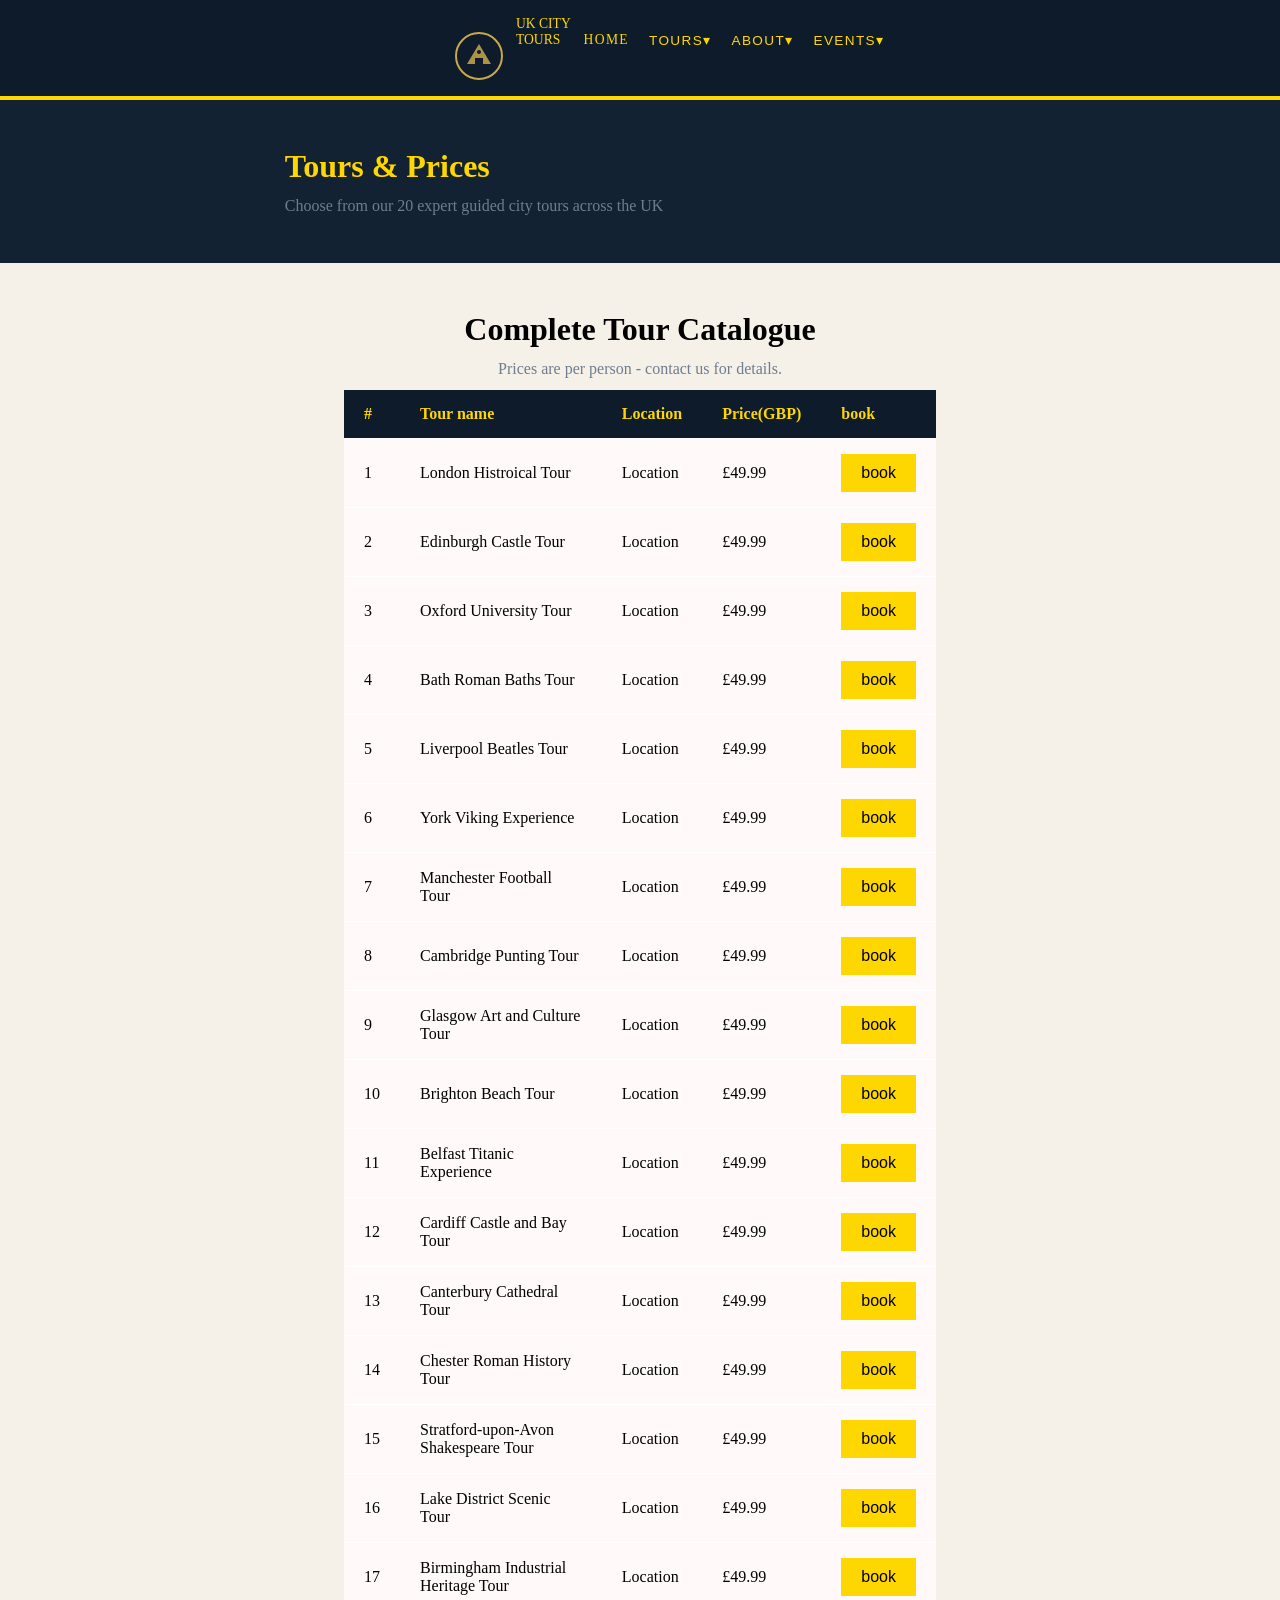
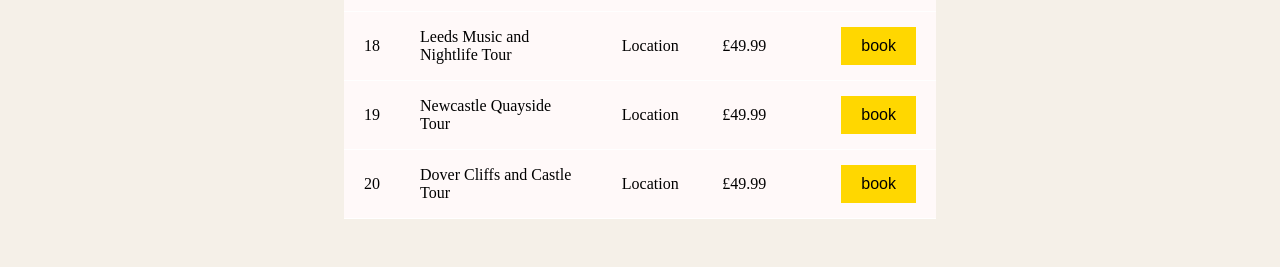
==== index.html @ 29ee0b94 "inital commit" ====
<!doctype html>
<html lang="en">
  <head>
    <meta charset="UTF-8" />
    <meta name="viewport" content="width=device-width, initial-scale=1.0" />
    <link rel="stylesheet" href="/css/main.css" />
  </head>
  <body>
    <header>
      <nav class="navbar">
        <ul class="navbar-content">
          <div class="nav-links">
            <li class="logo">
              <a href="index.html"><img src="images/logo3.png" alt="LOGO" /></a>
            </li>
            <p>UK CITY TOURS</p>
            <li><a href="index.html">Home</a></li>

            <div class="dropdown">
              <button>Tours▾</button>
              <div class="dropdown1-content">
                <li><a href="alltours.html">All tours</a></li>
                <li><a href="london.html">London</a></li>
                <li><a href="scotland.html">Scotland</a></li>
              </div>
            </div>

            <div class="dropdown">
              <button>About▾</button>
              <div class="dropdown1-content">
                <li><a href="outstory.html">Our story</a></li>
                <li><a href="ourteam.html">Our team</a></li>
              </div>
            </div>

            <div class="dropdown">
              <button>Events▾</button>
              <div class="dropdown1-content">
                <li><a href="allevents.html">All events</a></li>
                <li><a href="deals.html">Deals & Discounts</a></li>
              </div>
            </div>
          </div>
        </ul>
      </nav>

      <div class="banner">
        <h1>Tours & Prices</h1>
        <p>Choose from our 20 expert guided city tours across the UK</p>
      </div>
    </header>
    <main>
      <div class="main-text">
        <h1>Complete Tour Catalogue</h1>
        <p>Prices are per person - contact us for details.</p>
        <table>
          <thead>
            <tr>
              <th>#</th>
              <th>Tour name</th>
              <th>Location</th>
              <th>Price(GBP)</th>
              <th>book</th>
            </tr>
          </thead>
          <tbody>
            <tr>
              <td>1</td>
              <td>London Histroical Tour</td>
              <td>Location</td>
              <td>£49.99</td>
              <td><button>book</button></td>
            </tr>
            <tr>
              <td>2</td>
              <td>Edinburgh Castle Tour</td>
              <td>Location</td>
              <td>£49.99</td>
              <td><button>book</button></td>
            </tr>
            <tr>
              <td>3</td>
              <td>Oxford University Tour</td>
              <td>Location</td>
              <td>£49.99</td>
              <td><button>book</button></td>
            </tr>
            <tr>
              <td>4</td>
              <td>Bath Roman Baths Tour</td>
              <td>Location</td>
              <td>£49.99</td>
              <td><button>book</button></td>
            </tr>
            <tr>
              <td>5</td>
              <td>Liverpool Beatles Tour</td>
              <td>Location</td>
              <td>£49.99</td>
              <td><button>book</button></td>
            </tr>
            <tr>
              <td>6</td>
              <td>York Viking Experience</td>
              <td>Location</td>
              <td>£49.99</td>
              <td><button>book</button></td>
            </tr>
            <tr>
              <td>7</td>
              <td>Manchester Football Tour</td>
              <td>Location</td>
              <td>£49.99</td>
              <td><button>book</button></td>
            </tr>
            <tr>
              <td>8</td>
              <td>Cambridge Punting Tour</td>
              <td>Location</td>
              <td>£49.99</td>
              <td><button>book</button></td>
            </tr>
            <tr>
              <td>9</td>
              <td>Glasgow Art and Culture Tour</td>
              <td>Location</td>
              <td>£49.99</td>
              <td><button>book</button></td>
            </tr>
            <tr>
              <td>10</td>
              <td>Brighton Beach Tour</td>
              <td>Location</td>
              <td>£49.99</td>
              <td><button>book</button></td>
            </tr>
            <tr>
              <td>11</td>
              <td>Belfast Titanic Experience</td>
              <td>Location</td>
              <td>£49.99</td>
              <td><button>book</button></td>
            </tr>
            <tr>
              <td>12</td>
              <td>Cardiff Castle and Bay Tour</td>
              <td>Location</td>
              <td>£49.99</td>
              <td><button>book</button></td>
            </tr>
            <tr>
              <td>13</td>
              <td>Canterbury Cathedral Tour</td>
              <td>Location</td>
              <td>£49.99</td>
              <td><button>book</button></td>
            </tr>
            <tr>
              <td>14</td>
              <td>Chester Roman History Tour</td>
              <td>Location</td>
              <td>£49.99</td>
              <td><button>book</button></td>
            </tr>
            <tr>
              <td>15</td>
              <td>Stratford-upon-Avon Shakespeare Tour</td>
              <td>Location</td>
              <td>£49.99</td>
              <td><button>book</button></td>
            </tr>
            <tr>
              <td>16</td>
              <td>Lake District Scenic Tour</td>
              <td>Location</td>
              <td>£49.99</td>
              <td><button>book</button></td>
            </tr>
            <tr>
              <td>17</td>
              <td>Birmingham Industrial Heritage Tour</td>
              <td>Location</td>
              <td>£49.99</td>
              <td><button>book</button></td>
            </tr>
            <tr>
              <td>18</td>
              <td>Leeds Music and Nightlife Tour</td>
              <td>Location</td>
              <td>£49.99</td>
              <td><button>book</button></td>
            </tr>
            <tr>
              <td>19</td>
              <td>Newcastle Quayside Tour</td>
              <td>Location</td>
              <td>£49.99</td>
              <td><button>book</button></td>
            </tr>
            <tr>
              <td>20</td>
              <td>Dover Cliffs and Castle Tour</td>
              <td>Location</td>
              <td>£49.99</td>
              <td><button>book</button></td>
            </tr>
          </tbody>
        </table>
      </div>
    </main>
  </body>
</html>
---- css/main.css ----
* {
  /* used to reset empty space around border set by browser */
  margin: 0;
  padding: 0;
  box-sizing: border-box;
}

.navbar-content {
    position: relative;
    top: 0;
    width: 100%;
    font-family:
    Serif Georgia,
    "Times New Roman",
    Times,
    serif;
  list-style-type: none;
  margin: 0;
  padding: 1em;
  background-color: #0d1b2a;
  display: flex;
  align-items: center;
  gap: 5em;
  padding-left: 35%;
  border-bottom: 4px solid gold;
}

.navbar-content li a {
  color: gold;
  text-decoration: none;
  text-transform: uppercase;
  letter-spacing: 0.1em;
  font-size: 0.85em;
  width: auto;
  height: auto;
  padding: 1.2em 0.5em;
  display: block;
}

.nav-links {
  display: flex;
  gap: 0.4em;
}

.nav-links p {
  color: gold;
  font-size: 0.85em;
  width: 4em;
}
.navbar-content li a:hover {
  background-color: rgba(255, 217, 0, 0.308);
  border-radius: 1em;
}

.navbar-content .logo a:hover {
  background-color: transparent;
}

.logo img {
  display: block;
  float: left;
}

.dropdown {
  display: inline-block;
}

.dropdown1-content {
  display: none;
  background-color: #101d2c;
  position: absolute;
  min-width: 100px;
  border-radius: 0.3em;
}

.dropdown button {
  background-color: #0d1b2a;
  color: gold;
  padding: 1.2em 0.5em;
  border: none;
  cursor: pointer;
  text-transform: uppercase;
  letter-spacing: 0.1em;
  font-size: 0.85em;
}

.dropdown a {
  text-transform: uppercase;
  display: block;
  color: gold;
  text-decoration: none;
  padding: 10px 15px;
}

.dropdown:hover .dropdown1-content {
  display: block;
}

.banner{
  background-color: #132233;
  padding: 3em 3em
}

.banner h1 {
  color: gold;
  font-size: 2em;
  padding-left: 20%
}

.banner p {
  color: #6e7d8f;
  font-size: 1em;
  padding-top: 1%;
  padding-left: 20%;
}

.main-text {
  display: flex;
  flex-direction: column;
  min-height: 100vh; /* full viewport height */
  background-color: #f5f0e8;
  padding: 3em 3em
}

.main-text h1 {
  margin: 0 auto;
  color: black;
  font-size: 2em;
}

.main-text p {
  margin: 0 auto;
  color: #6e7d8f;
  font-size:1em ;
  padding-top: 1%;
  padding-bottom: 1%;
}

table {
  margin: 0 auto;
  width:50%;
  border-radius: 1px;
  border-collapse: collapse;
}
th,td{
  border-collapse: collapse;
  padding: 15px 20px;
  text-align: left;
  border-bottom: 1px solid white
}

th{
  color: gold;
  background-color: #0d1b2a;
}
tr{
  background-color: rgb(255, 249, 249);
}

table button {
  background-color: gold;
  border: none;
  color: black;
  padding: 10px 20px;
  text-align: center;
  text-decoration: none;
  display: inline-block;
  font-size: 1em;
  cursor: pointer;
}
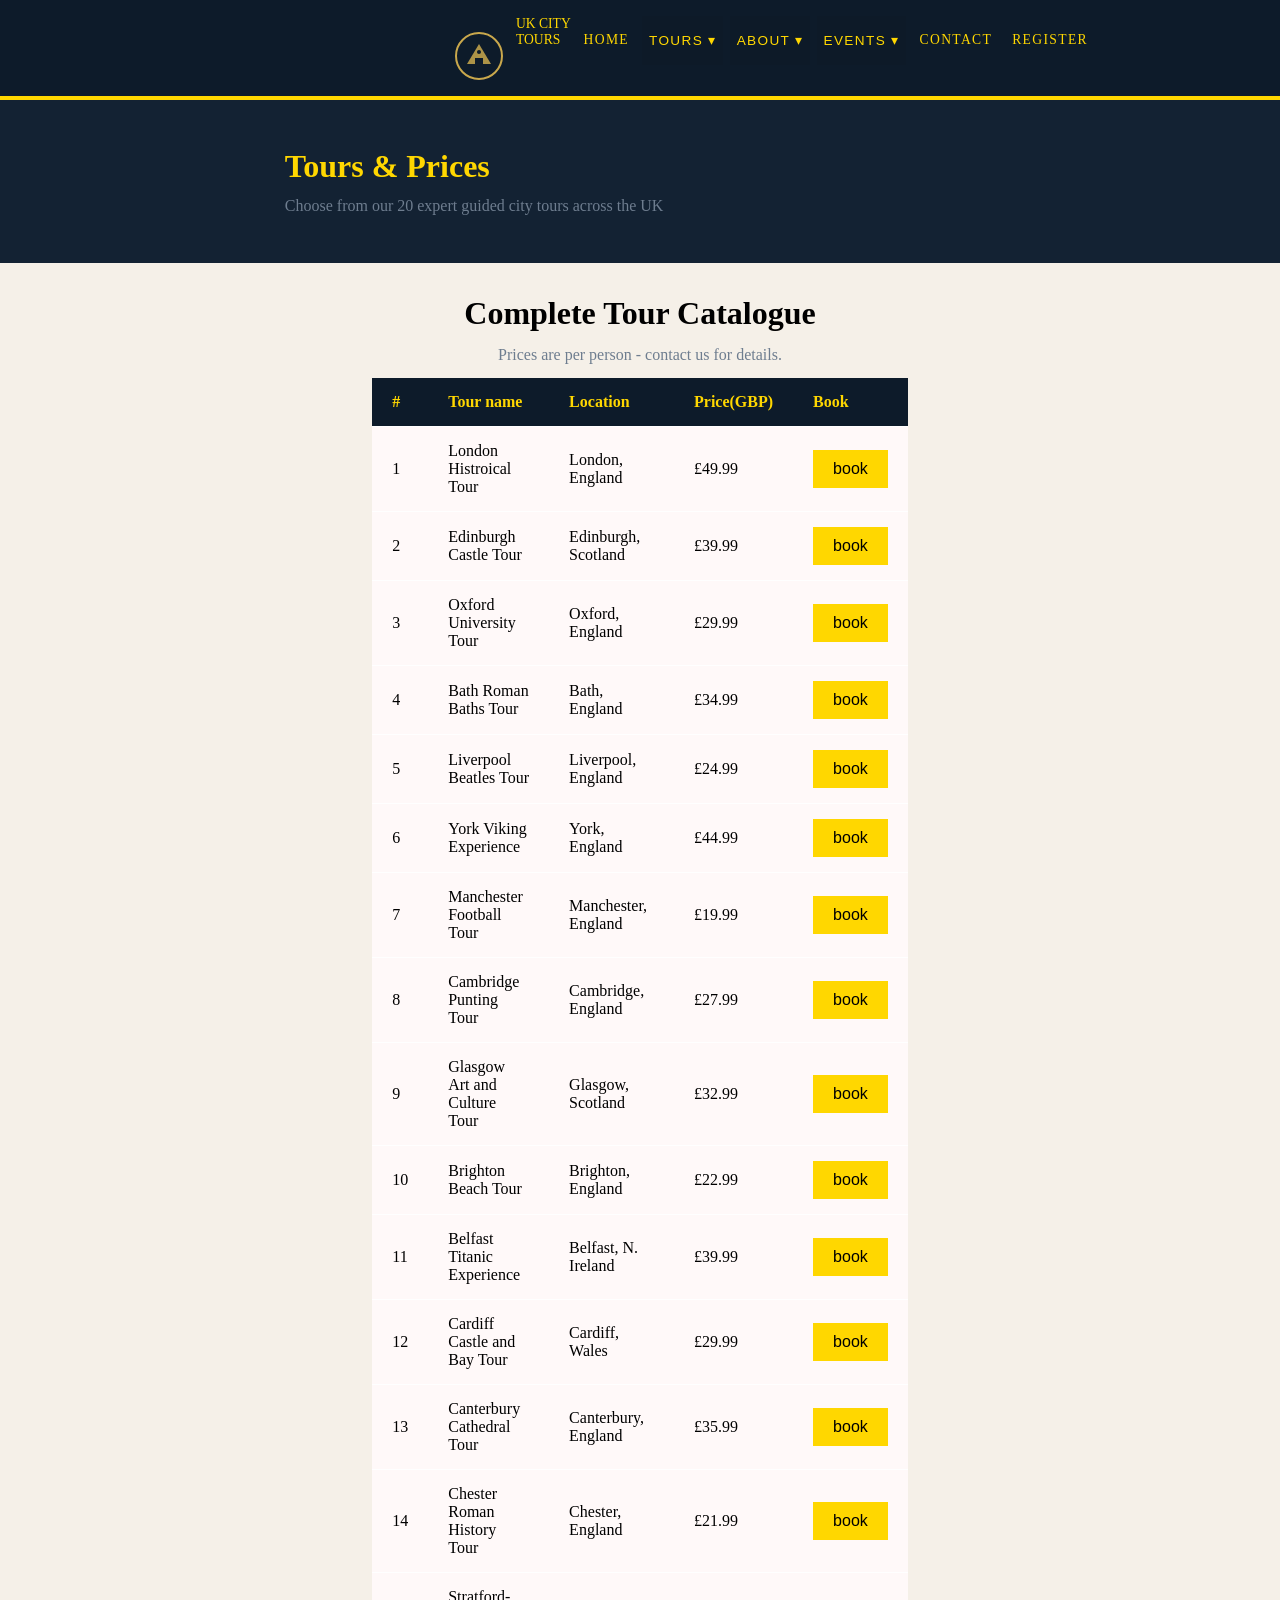
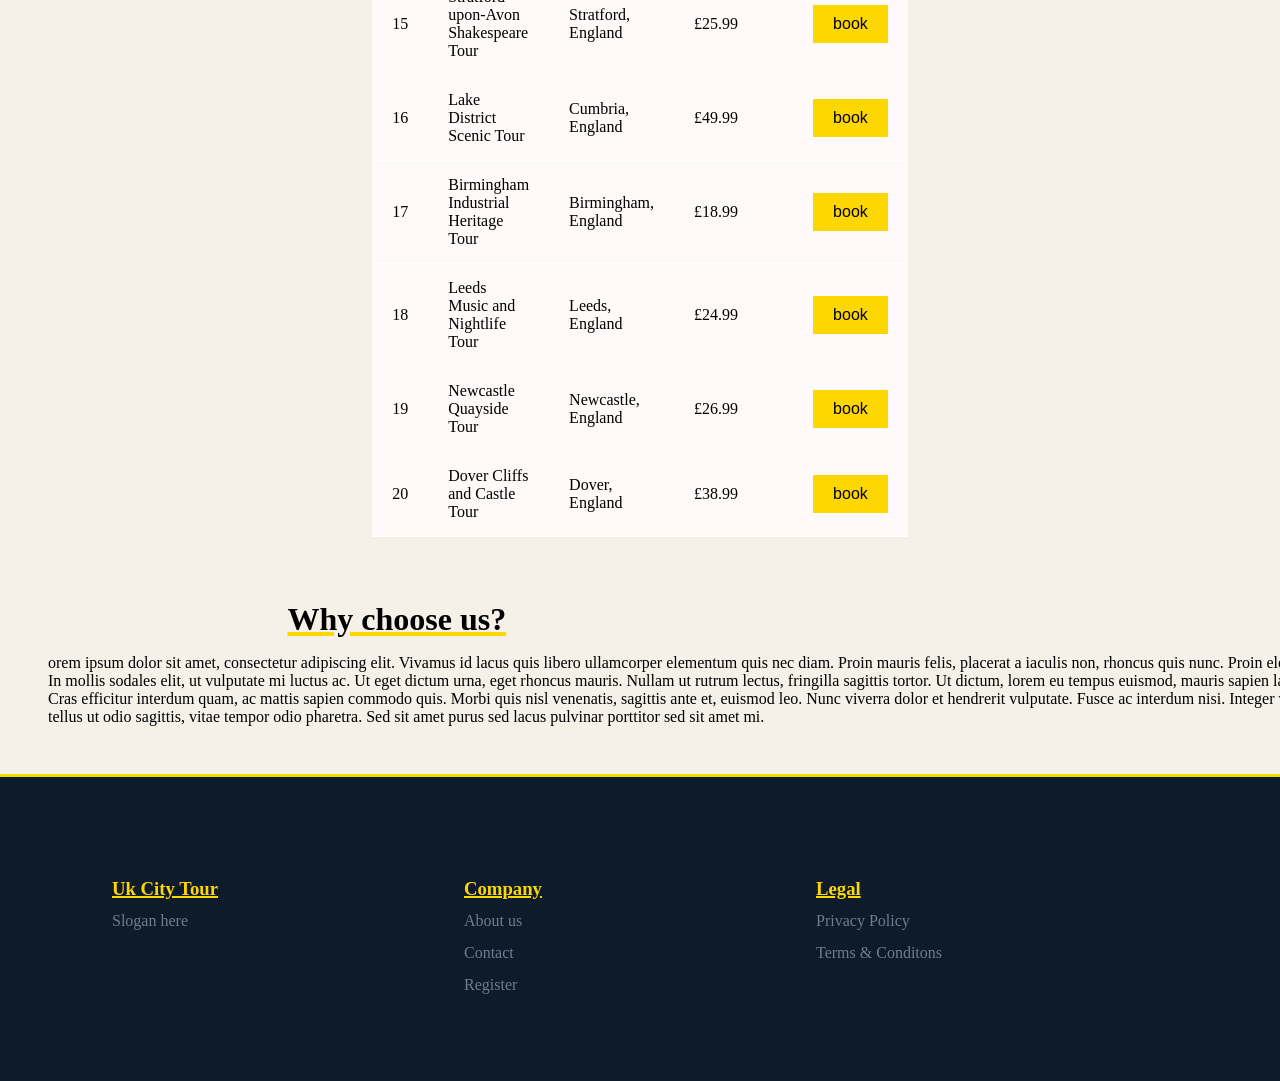
==== commit 0ab6c569: "blah blah blah" ====
--- a/index.html
+++ b/index.html
@@ -17,29 +17,31 @@
             <li><a href="index.html">Home</a></li>
 
             <div class="dropdown">
-              <button>Tours▾</button>
+              <button>Tours ▾</button>
               <div class="dropdown1-content">
-                <li><a href="alltours.html">All tours</a></li>
+                <li><a href="#prices"">All tours</a></li>
                 <li><a href="london.html">London</a></li>
                 <li><a href="scotland.html">Scotland</a></li>
               </div>
             </div>
 
             <div class="dropdown">
-              <button>About▾</button>
+              <button>About ▾</button>
               <div class="dropdown1-content">
                 <li><a href="outstory.html">Our story</a></li>
-                <li><a href="ourteam.html">Our team</a></li>
+                <li><a href="team.html">Our team</a></li>
               </div>
             </div>
 
             <div class="dropdown">
-              <button>Events▾</button>
+              <button>Events ▾</button>
               <div class="dropdown1-content">
                 <li><a href="allevents.html">All events</a></li>
                 <li><a href="deals.html">Deals & Discounts</a></li>
               </div>
             </div>
+            <li><a href="contact.html">Contact</a></li>
+            <li><a href="register.html">Register</a></li>
           </div>
         </ul>
       </nav>
@@ -54,159 +56,205 @@
         <h1>Complete Tour Catalogue</h1>
         <p>Prices are per person - contact us for details.</p>
         <table>
-          <thead>
+          <thead id="prices">
             <tr>
               <th>#</th>
               <th>Tour name</th>
               <th>Location</th>
               <th>Price(GBP)</th>
-              <th>book</th>
+              <th>Book</th>
             </tr>
           </thead>
           <tbody>
             <tr>
               <td>1</td>
               <td>London Histroical Tour</td>
-              <td>Location</td>
+              <td>London, England</td>
               <td>£49.99</td>
               <td><button>book</button></td>
             </tr>
             <tr>
               <td>2</td>
               <td>Edinburgh Castle Tour</td>
-              <td>Location</td>
-              <td>£49.99</td>
+              <td>Edinburgh, Scotland</td>
+              <td>£39.99</td>
               <td><button>book</button></td>
             </tr>
             <tr>
               <td>3</td>
               <td>Oxford University Tour</td>
-              <td>Location</td>
-              <td>£49.99</td>
+              <td>Oxford, England</td>
+              <td>£29.99</td>
               <td><button>book</button></td>
             </tr>
             <tr>
               <td>4</td>
               <td>Bath Roman Baths Tour</td>
-              <td>Location</td>
-              <td>£49.99</td>
+              <td>Bath, England</td>
+              <td>£34.99</td>
               <td><button>book</button></td>
             </tr>
             <tr>
               <td>5</td>
               <td>Liverpool Beatles Tour</td>
-              <td>Location</td>
-              <td>£49.99</td>
+              <td>Liverpool, England</td>
+              <td>£24.99</td>
               <td><button>book</button></td>
             </tr>
             <tr>
               <td>6</td>
               <td>York Viking Experience</td>
-              <td>Location</td>
-              <td>£49.99</td>
+              <td>York, England</td>
+              <td>£44.99</td>
               <td><button>book</button></td>
             </tr>
             <tr>
               <td>7</td>
               <td>Manchester Football Tour</td>
-              <td>Location</td>
-              <td>£49.99</td>
+              <td>Manchester, England</td>
+              <td>£19.99</td>
               <td><button>book</button></td>
             </tr>
             <tr>
               <td>8</td>
               <td>Cambridge Punting Tour</td>
-              <td>Location</td>
-              <td>£49.99</td>
+              <td>Cambridge, England</td>
+              <td>£27.99</td>
               <td><button>book</button></td>
             </tr>
             <tr>
               <td>9</td>
               <td>Glasgow Art and Culture Tour</td>
-              <td>Location</td>
-              <td>£49.99</td>
+              <td>Glasgow, Scotland</td>
+              <td>£32.99</td>
               <td><button>book</button></td>
             </tr>
             <tr>
               <td>10</td>
               <td>Brighton Beach Tour</td>
-              <td>Location</td>
-              <td>£49.99</td>
+              <td>Brighton, England</td>
+              <td>£22.99</td>
               <td><button>book</button></td>
             </tr>
             <tr>
               <td>11</td>
               <td>Belfast Titanic Experience</td>
-              <td>Location</td>
-              <td>£49.99</td>
+              <td>Belfast, N. Ireland</td>
+              <td>£39.99</td>
               <td><button>book</button></td>
             </tr>
             <tr>
               <td>12</td>
               <td>Cardiff Castle and Bay Tour</td>
-              <td>Location</td>
-              <td>£49.99</td>
+              <td>Cardiff, Wales</td>
+              <td>£29.99</td>
               <td><button>book</button></td>
             </tr>
             <tr>
               <td>13</td>
               <td>Canterbury Cathedral Tour</td>
-              <td>Location</td>
-              <td>£49.99</td>
+              <td>Canterbury, England</td>
+              <td>£35.99</td>
               <td><button>book</button></td>
             </tr>
             <tr>
               <td>14</td>
               <td>Chester Roman History Tour</td>
-              <td>Location</td>
-              <td>£49.99</td>
+              <td>Chester, England</td>
+              <td>£21.99</td>
               <td><button>book</button></td>
             </tr>
             <tr>
               <td>15</td>
               <td>Stratford-upon-Avon Shakespeare Tour</td>
-              <td>Location</td>
-              <td>£49.99</td>
+              <td>Stratford, England</td>
+              <td>£25.99</td>
               <td><button>book</button></td>
             </tr>
             <tr>
               <td>16</td>
               <td>Lake District Scenic Tour</td>
-              <td>Location</td>
+              <td>Cumbria, England</td>
               <td>£49.99</td>
               <td><button>book</button></td>
             </tr>
             <tr>
               <td>17</td>
               <td>Birmingham Industrial Heritage Tour</td>
-              <td>Location</td>
-              <td>£49.99</td>
+              <td>Birmingham, England</td>
+              <td>£18.99</td>
               <td><button>book</button></td>
             </tr>
             <tr>
               <td>18</td>
               <td>Leeds Music and Nightlife Tour</td>
-              <td>Location</td>
-              <td>£49.99</td>
+              <td>Leeds, England</td>
+              <td>£24.99</td>
               <td><button>book</button></td>
             </tr>
             <tr>
               <td>19</td>
               <td>Newcastle Quayside Tour</td>
-              <td>Location</td>
-              <td>£49.99</td>
+              <td>Newcastle, England</td>
+              <td>£26.99</td>
               <td><button>book</button></td>
             </tr>
             <tr>
               <td>20</td>
               <td>Dover Cliffs and Castle Tour</td>
-              <td>Location</td>
-              <td>£49.99</td>
+              <td>Dover, England</td>
+              <td>£38.99</td>
               <td><button>book</button></td>
             </tr>
           </tbody>
         </table>
       </div>
+      <div class="why-text">
+        <h2>Why choose us?</h2>
+        <p>
+          orem ipsum dolor sit amet, consectetur adipiscing elit. Vivamus id
+          lacus quis libero ullamcorper elementum quis nec diam. Proin mauris
+          felis, placerat a iaculis non, rhoncus quis nunc. Proin eleifend quam
+          nulla, nec pellentesque odio posuere et. In mollis sodales elit, ut
+          vulputate mi luctus ac. Ut eget dictum urna, eget rhoncus mauris.
+          Nullam ut rutrum lectus, fringilla sagittis tortor. Ut dictum, lorem
+          eu tempus euismod, mauris sapien laoreet turpis, ac rhoncus quam neque
+          eget mauris. Cras efficitur interdum quam, ac mattis sapien commodo
+          quis. Morbi quis nisl venenatis, sagittis ante et, euismod leo. Nunc
+          viverra dolor et hendrerit vulputate. Fusce ac interdum nisi. Integer
+          venenatis iaculis odio a elementum. Etiam tincidunt tellus ut odio
+          sagittis, vitae tempor odio pharetra. Sed sit amet purus sed lacus
+          pulvinar porttitor sed sit amet mi.
+        </p>
+      </div>
     </main>
+      <footer class="footer">
+    <div class="footer-container">
+      <div class="footer-row">
+        <div class="footer-item">
+          <h3>Uk City Tour</h3>
+          <p>Slogan here</p>
+        </div>
+
+        <div class="footer-item">
+          <h3>Company</h3>
+          <ul>
+            <li><a href="/">About us</a></li>
+            <li><a href="/">Contact</a></li>
+            <li><a href="/">Register</a></li>
+          </ul>
+        </div>
+
+        <div class="footer-item">
+          <h3>Legal</h3>
+          <ul>
+            <li><a href="/">Privacy Policy</a></li>
+            <li><a href="/">Terms & Conditons</a></li>
+          </ul>
+        </div>
+      </div>
+    </div>
+  </footer>
   </body>
+
 </html>
--- a/css/main.css
+++ b/css/main.css
@@ -6,10 +6,10 @@
 }
 
 .navbar-content {
-    position: relative;
-    top: 0;
-    width: 100%;
-    font-family:
+  position: relative;
+  top: 0;
+  width: 100%;
+  font-family:
     Serif Georgia,
     "Times New Roman",
     Times,
@@ -67,14 +67,14 @@
 
 .dropdown1-content {
   display: none;
-  background-color: #101d2c;
+  background-color: #15263a;
   position: absolute;
   min-width: 100px;
   border-radius: 0.3em;
 }
 
 .dropdown button {
-  background-color: #0d1b2a;
+  background-color: #0d1a279f;
   color: gold;
   padding: 1.2em 0.5em;
   border: none;
@@ -96,15 +96,15 @@
   display: block;
 }
 
-.banner{
+.banner {
   background-color: #132233;
-  padding: 3em 3em
+  padding: 3em 3em;
 }
 
 .banner h1 {
   color: gold;
   font-size: 2em;
-  padding-left: 20%
+  padding-left: 20%;
 }
 
 .banner p {
@@ -116,10 +116,12 @@
 
 .main-text {
   display: flex;
+  align-items: flex-start;
+  gap: 0.1em;
   flex-direction: column;
   min-height: 100vh; /* full viewport height */
   background-color: #f5f0e8;
-  padding: 3em 3em
+  padding: 2em;
 }
 
 .main-text h1 {
@@ -131,29 +133,30 @@
 .main-text p {
   margin: 0 auto;
   color: #6e7d8f;
-  font-size:1em ;
+  font-size: 1em;
   padding-top: 1%;
   padding-bottom: 1%;
 }
 
 table {
   margin: 0 auto;
-  width:50%;
+  width: 34%;
   border-radius: 1px;
   border-collapse: collapse;
 }
-th,td{
+th,
+td {
   border-collapse: collapse;
   padding: 15px 20px;
   text-align: left;
-  border-bottom: 1px solid white
-}
-
-th{
+  border-bottom: 1px solid white;
+}
+
+th {
   color: gold;
   background-color: #0d1b2a;
 }
-tr{
+tr {
   background-color: rgb(255, 249, 249);
 }
 
@@ -167,4 +170,103 @@
   display: inline-block;
   font-size: 1em;
   cursor: pointer;
+}
+
+.why-text {
+  display: flex;
+  align-items: flex-start;
+  flex-direction: column;
+  background-color: #f5f0e8;
+  padding: 2em;
+}
+
+.why-text h2 {
+  margin: 0 auto;
+  padding-right: 40%;
+  color: black;
+  font-size: 2em;
+  text-decoration: underline 4px gold;
+}
+.why-text p {
+  margin: 0 auto;
+  padding: 1em;
+  width: 100em;
+}
+
+.footer {
+  background-color: #0d1b2a;
+  padding: 5em;
+  color: #6e7d8f;
+  line-height: 2em;
+  border-top: 3px solid gold;
+}
+.footer-container {
+  padding-left: 2rem;
+  padding-right: 2rem;
+}
+
+.footer-row {
+  display: flex;
+}
+
+.footer-item {
+  width: 40%;
+  margin-top: 1em;
+}
+
+.footer-item ul li {
+  list-style: none;
+}
+.footer-item ul li a {
+  text-decoration: none;
+  color: #6e7d8f;
+  margin-left: 0;
+}
+.footer-item h3 {
+  color: gold;
+  text-decoration: underline 1.5px gold;
+}
+
+main {
+  min-height: 70vh;
+  background-color: #f5f0e8;
+}
+
+.team-grid {
+  display: flex;
+  gap: 2em;
+  flex-wrap: wrap;
+  align-items: center;
+  padding: 2em 10%;
+  justify-content: center;
+
+}
+
+.card {
+  box-shadow: 0 4px 8px 0 rgba(0, 0, 0, 0.2);
+  transition: 0.3s;
+  width: 20%
+}
+.card:hover {
+  box-shadow:0 8px 16px 0 rgba(0,0,0,0.2);
+}
+.container{
+  padding:2px 16px;
+}
+.card img{
+  width: 100%;
+}
+
+.story-text-wrapper{
+  background-color: #f5f0e8;
+  justify-content: center;
+  text-align: center;
+  width: 50rem;
+  padding: 2em 2em;
+  font-size: 1.5em;
+}
+.story-text-wrapper p{
+  background-color: #e7e2da;
+  color: black;
+  padding:2em
 }
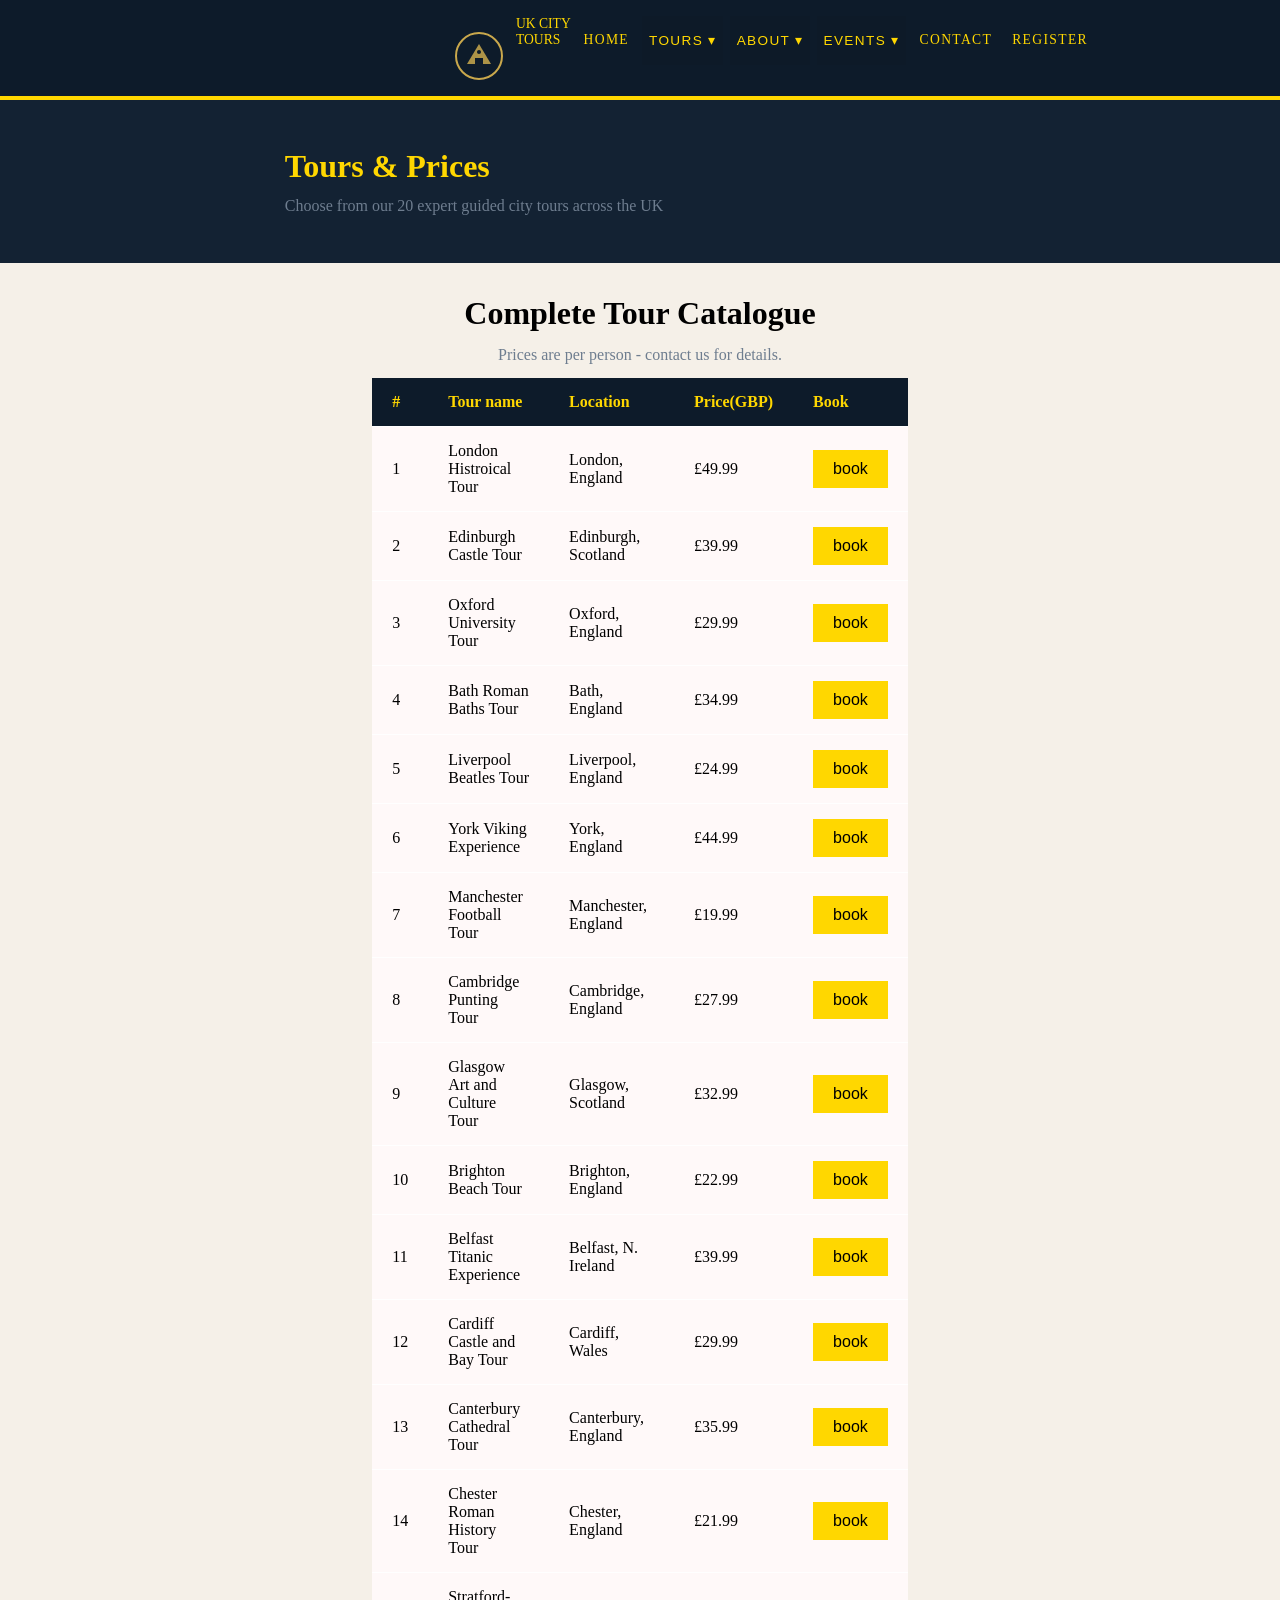
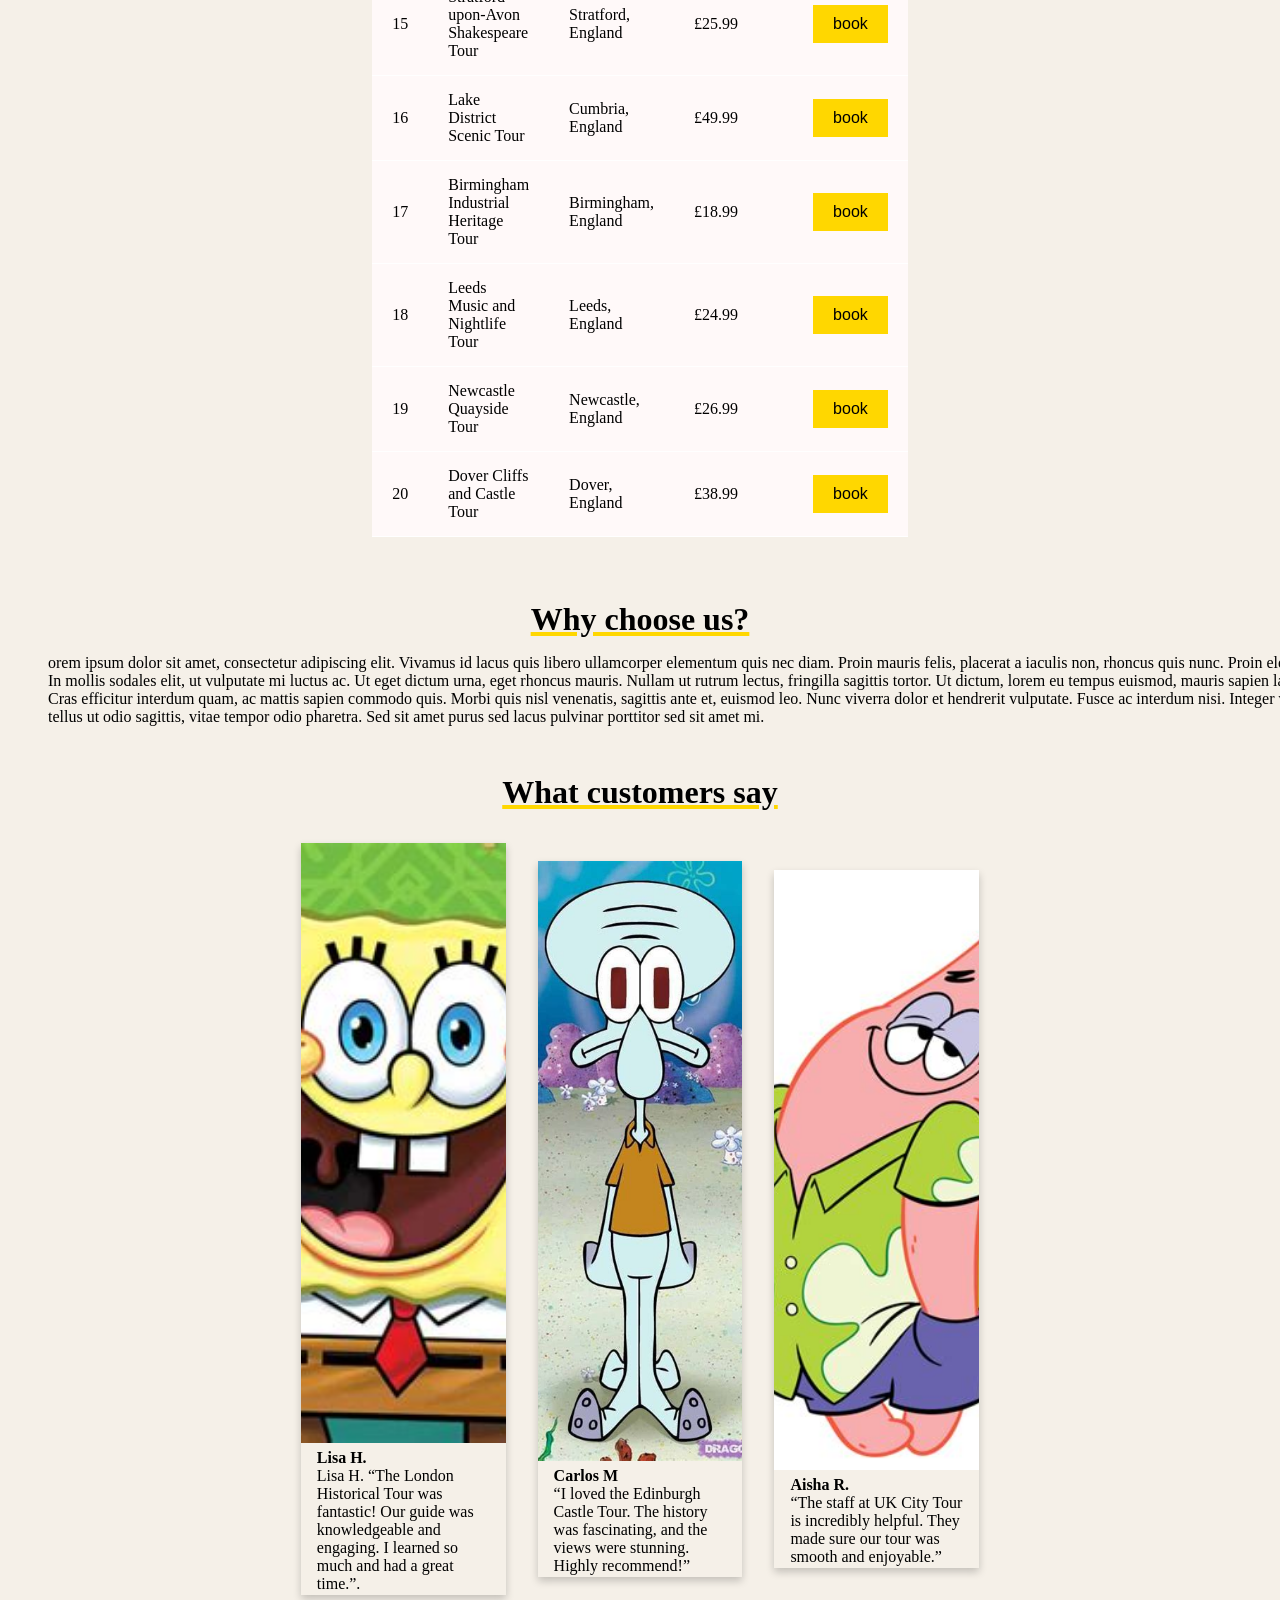
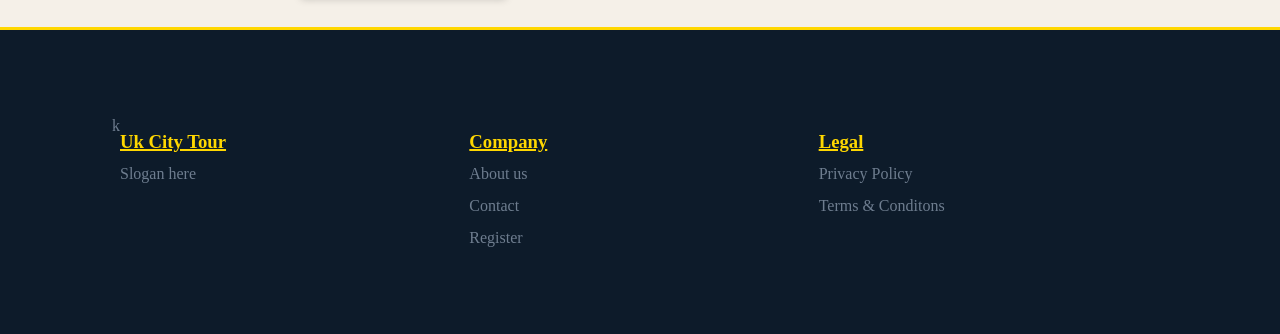
==== commit 776ad121: "added customer statistfaction section" ====
--- a/index.html
+++ b/index.html
@@ -227,10 +227,44 @@
           pulvinar porttitor sed sit amet mi.
         </p>
       </div>
+    <div class="customer-section">
+      <h2>What customers say</h2>
+      <div class="team-grid">     
+          <div class="card">
+              <img src="/images/Spongebob.png" alt="avater"">
+              <div class="container">
+                  <h4> <b>Lisa H.</b></h4>
+                  <p>
+                    Lisa H. “The London Historical Tour was fantastic! Our guide was knowledgeable and engaging. I
+                  learned so much and had a great time.”.
+              </p>
+              </div>
+          </div>
+              <div class="card">
+              <img src="/images/squidward.png" alt="avater"">
+              <div class="container">
+                  <h4> <b>Carlos M</b></h4>
+                    <p>“I loved the Edinburgh Castle Tour. The history was fascinating, and the views were
+                      stunning. Highly recommend!”
+                   </p>
+              </div>
+          </div>
+              <div class="card">
+              <img src="/images/Patrick.png" alt="avater"">
+              <div class="container">
+                  <h4> <b>Aisha R.</b></h4>
+                  <p>“The staff at UK City Tour is incredibly helpful. They made sure our tour was smooth and
+                    enjoyable.”
+                  </p>
+              </div>
+        </div>
+      </div>
+    </div>
+
     </main>
       <footer class="footer">
     <div class="footer-container">
-      <div class="footer-row">
+      <div class="footer-row">k
         <div class="footer-item">
           <h3>Uk City Tour</h3>
           <p>Slogan here</p>
@@ -244,7 +278,6 @@
             <li><a href="/">Register</a></li>
           </ul>
         </div>
-
         <div class="footer-item">
           <h3>Legal</h3>
           <ul>
--- a/css/main.css
+++ b/css/main.css
@@ -182,7 +182,6 @@
 
 .why-text h2 {
   margin: 0 auto;
-  padding-right: 40%;
   color: black;
   font-size: 2em;
   text-decoration: underline 4px gold;
@@ -239,34 +238,49 @@
   align-items: center;
   padding: 2em 10%;
   justify-content: center;
-
+}
+
+.customer-section h2 {
+  text-align: center;
+  color: black;
+  font-size: 2em;
+  text-decoration: underline 4px gold;
 }
 
 .card {
   box-shadow: 0 4px 8px 0 rgba(0, 0, 0, 0.2);
   transition: 0.3s;
-  width: 20%
+  width: 20%;
 }
 .card:hover {
-  box-shadow:0 8px 16px 0 rgba(0,0,0,0.2);
-}
-.container{
-  padding:2px 16px;
-}
-.card img{
+  box-shadow: 0 8px 16px 0 rgba(0, 0, 0, 0.2);
+}
+.container {
+  padding: 2px 16px;
+}
+.card img {
   width: 100%;
-}
-
-.story-text-wrapper{
-  background-color: #f5f0e8;
-  justify-content: center;
+  height: 600px;
+  object-fit: cover;
+}
+
+.story-text-wrapper {
+  display: flex;
+  flex-wrap: wrap;
+  padding: 1em;
+  justify-content: left;
+}
+
+.story-card {
+  background-color: #f5f0e8;
   text-align: center;
-  width: 50rem;
-  padding: 2em 2em;
-  font-size: 1.5em;
-}
-.story-text-wrapper p{
+  padding: 1em;
+  font-size: 1em;
+  flex: 60%;
+}
+
+.story-text-wrapper p {
   background-color: #e7e2da;
   color: black;
-  padding:2em
-}+  padding: 4em;
+}
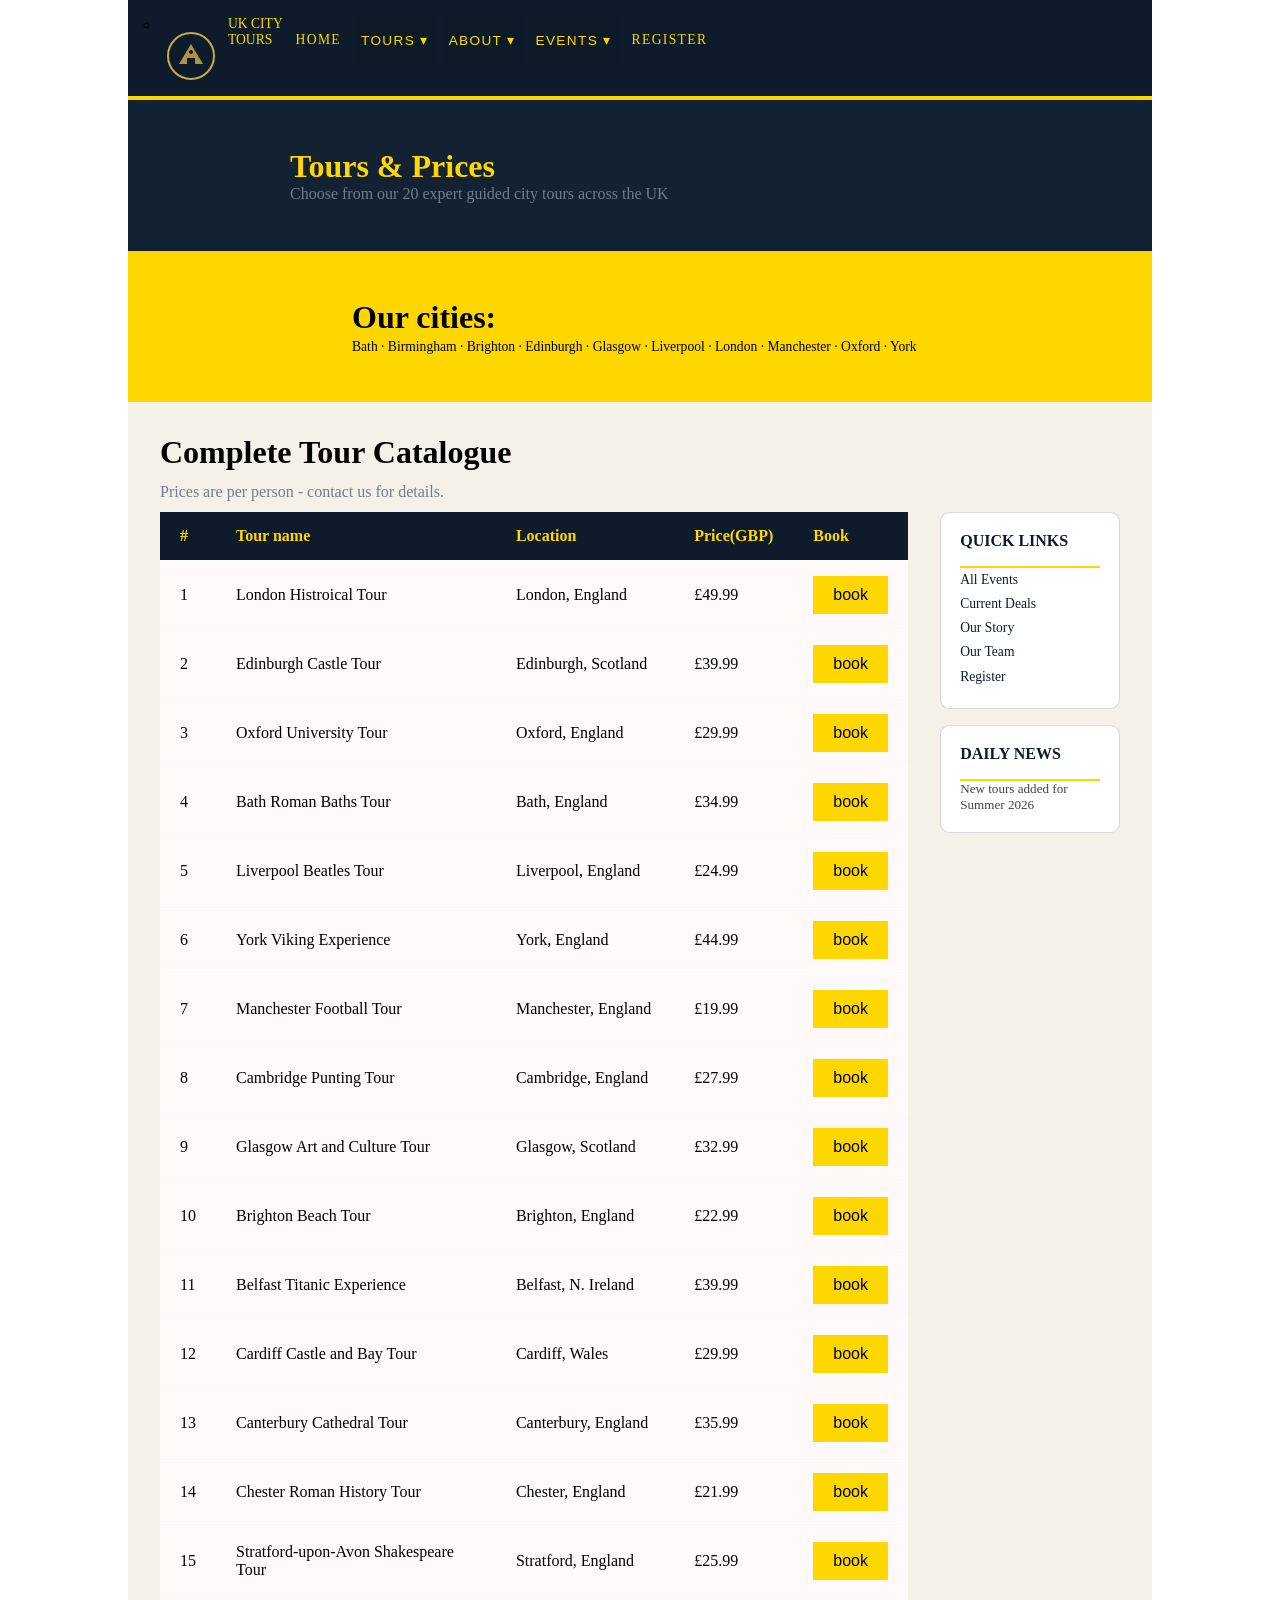
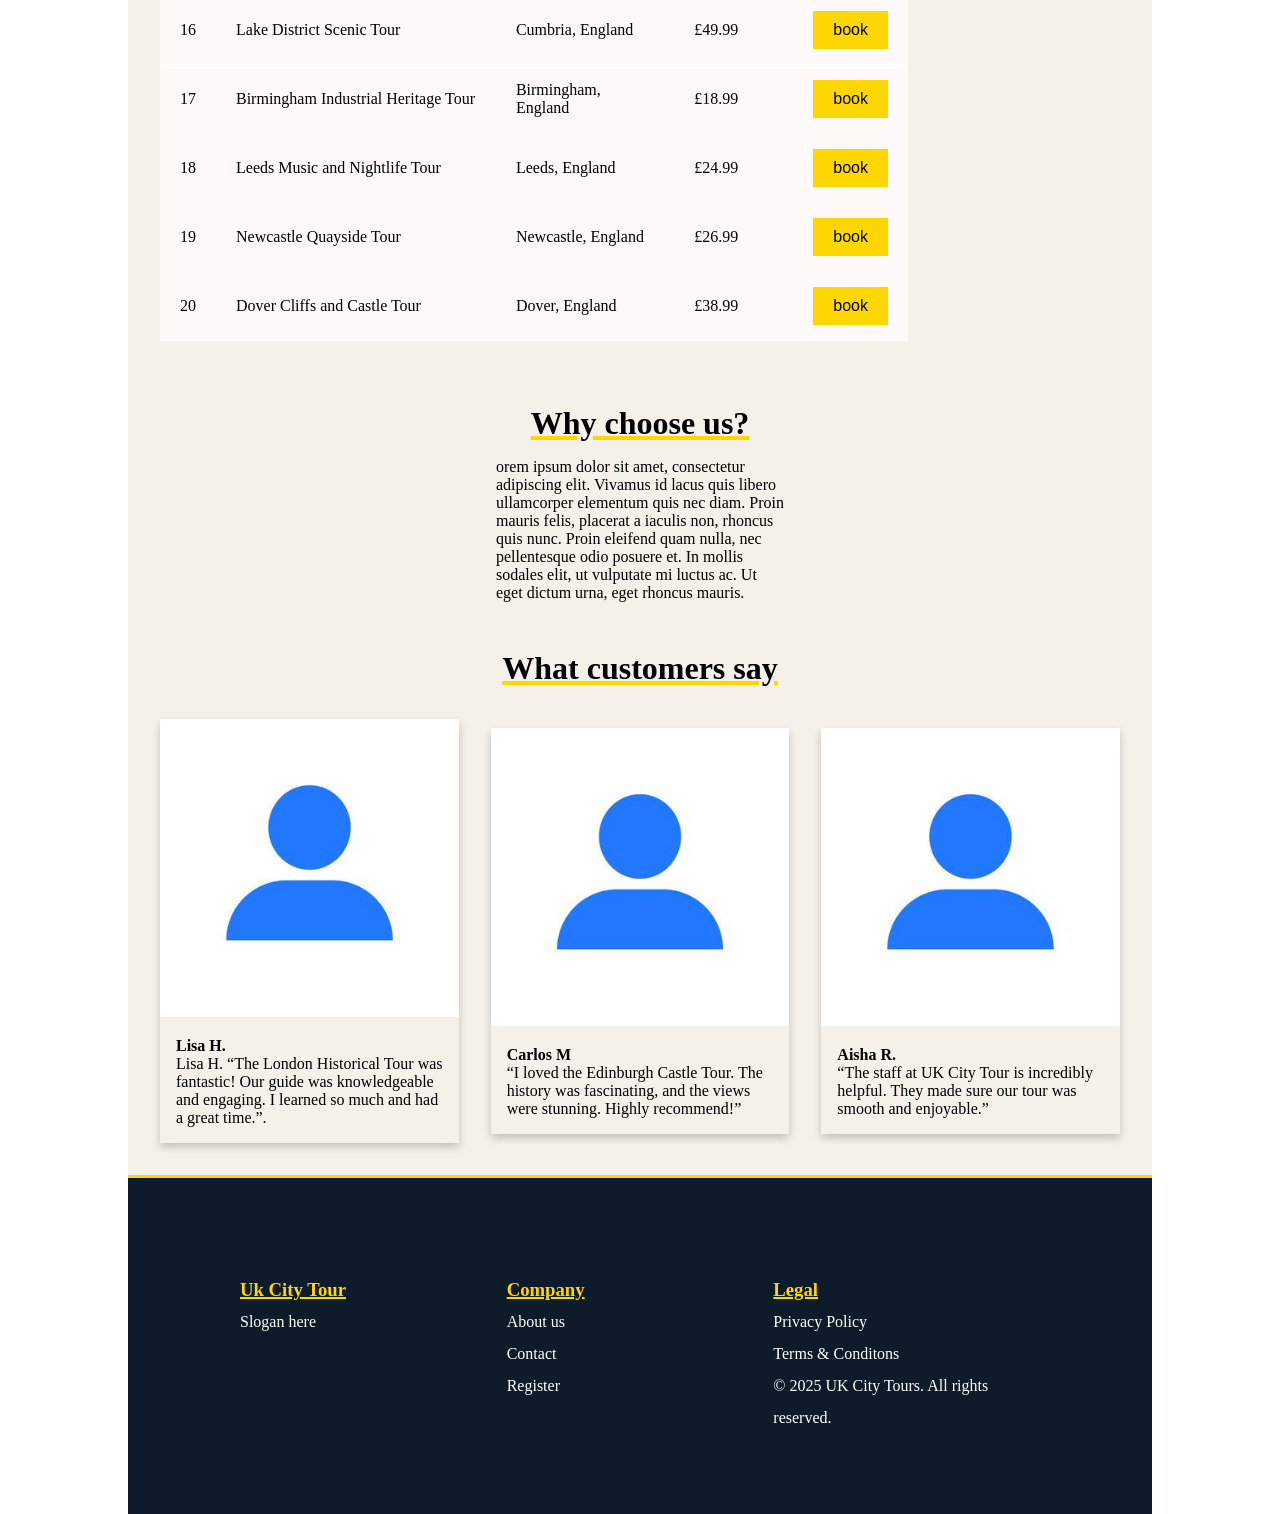
==== commit 7f83be3a: "finnaly!" ====
--- a/index.html
+++ b/index.html
@@ -4,31 +4,43 @@
     <meta charset="UTF-8" />
     <meta name="viewport" content="width=device-width, initial-scale=1.0" />
     <link rel="stylesheet" href="/css/main.css" />
+    <link rel="stylesheet" href="SlickNav-master/dist/slicknav.css">
+    <script src="https://code.jquery.com/jquery-2.1.3.min.js"></script>
+    <script src="SlickNav-master/dist/jquery.slicknav.min.js"></script>
+    <script type="text/javascript">
+        $(document).ready(function(){
+        $('#nav_menu').slicknav({prependTo:"#mobile_menu"});
+          });
+    </script>
   </head>
   <body>
-    <header>
-      <nav class="navbar">
-        <ul class="navbar-content">
+    <div class="page-wrapper">
+      <header>
+
+        <div id="mobile_menu"></div>
+
+        <nav class="navbar">
+        <ul class="navbar-content" id="nav_menu">
           <div class="nav-links">
+            <ul>
             <li class="logo">
               <a href="index.html"><img src="images/logo3.png" alt="LOGO" /></a>
             </li>
+            </ul>
             <p>UK CITY TOURS</p>
             <li><a href="index.html">Home</a></li>
 
             <div class="dropdown">
               <button>Tours ▾</button>
               <div class="dropdown1-content">
-                <li><a href="#prices"">All tours</a></li>
-                <li><a href="london.html">London</a></li>
-                <li><a href="scotland.html">Scotland</a></li>
+                <li><a href="#prices">All tours</a></li>
               </div>
             </div>
 
             <div class="dropdown">
               <button>About ▾</button>
               <div class="dropdown1-content">
-                <li><a href="outstory.html">Our story</a></li>
+                <li><a href="ourstory.html">Our story</a></li>
                 <li><a href="team.html">Our team</a></li>
               </div>
             </div>
@@ -36,11 +48,12 @@
             <div class="dropdown">
               <button>Events ▾</button>
               <div class="dropdown1-content">
-                <li><a href="allevents.html">All events</a></li>
-                <li><a href="deals.html">Deals & Discounts</a></li>
+                <li><a href="events.html">All events</a></li>
+                <li><a href="events.html">Deals</a></li>
+                <li><a href="events.html#discounts">Discounts</a></li>
+
               </div>
             </div>
-            <li><a href="contact.html">Contact</a></li>
             <li><a href="register.html">Register</a></li>
           </div>
         </ul>
@@ -49,13 +62,21 @@
       <div class="banner">
         <h1>Tours & Prices</h1>
         <p>Choose from our 20 expert guided city tours across the UK</p>
+      </div>
+      <div class="banner2">
+          <h2>Our cities:</h2>
+            <span class="cities">
+              Bath · Birmingham · Brighton · Edinburgh · Glasgow · 
+              Liverpool · London · Manchester · Oxford · York
+            </span>
       </div>
     </header>
     <main>
       <div class="main-text">
         <h1>Complete Tour Catalogue</h1>
         <p>Prices are per person - contact us for details.</p>
-        <table>
+        <div class="table-wrapper">
+        <table class="table">
           <thead id="prices">
             <tr>
               <th>#</th>
@@ -208,6 +229,25 @@
             </tr>
           </tbody>
         </table>
+        <aside class="sidebar">
+    <div class="sidebar-card">
+      <h3>Quick Links</h3>
+      <ul>
+        <li><a href="events.html">All Events</a></li>
+        <li><a href="events.html">Current Deals</a></li>
+        <li><a href="ourstory.html">Our Story</a></li>
+        <li><a href="team.html">Our Team</a></li>
+        <li><a href="register.html">Register</a></li>
+      </ul>
+    </div>
+
+    <div class="sidebar-card">
+      <h3>Daily News</h3>
+      <p>New tours added for Summer 2026</p>
+    </div>
+  </aside>
+</div>
+
       </div>
       <div class="why-text">
         <h2>Why choose us?</h2>
@@ -217,21 +257,13 @@
           felis, placerat a iaculis non, rhoncus quis nunc. Proin eleifend quam
           nulla, nec pellentesque odio posuere et. In mollis sodales elit, ut
           vulputate mi luctus ac. Ut eget dictum urna, eget rhoncus mauris.
-          Nullam ut rutrum lectus, fringilla sagittis tortor. Ut dictum, lorem
-          eu tempus euismod, mauris sapien laoreet turpis, ac rhoncus quam neque
-          eget mauris. Cras efficitur interdum quam, ac mattis sapien commodo
-          quis. Morbi quis nisl venenatis, sagittis ante et, euismod leo. Nunc
-          viverra dolor et hendrerit vulputate. Fusce ac interdum nisi. Integer
-          venenatis iaculis odio a elementum. Etiam tincidunt tellus ut odio
-          sagittis, vitae tempor odio pharetra. Sed sit amet purus sed lacus
-          pulvinar porttitor sed sit amet mi.
         </p>
       </div>
     <div class="customer-section">
       <h2>What customers say</h2>
       <div class="team-grid">     
           <div class="card">
-              <img src="/images/Spongebob.png" alt="avater"">
+              <img src="/images/person1.jpg" alt="avater"">
               <div class="container">
                   <h4> <b>Lisa H.</b></h4>
                   <p>
@@ -241,7 +273,7 @@
               </div>
           </div>
               <div class="card">
-              <img src="/images/squidward.png" alt="avater"">
+              <img src="/images/person1.jpg" alt="avater"">
               <div class="container">
                   <h4> <b>Carlos M</b></h4>
                     <p>“I loved the Edinburgh Castle Tour. The history was fascinating, and the views were
@@ -250,7 +282,7 @@
               </div>
           </div>
               <div class="card">
-              <img src="/images/Patrick.png" alt="avater"">
+              <img src="/images/person1.jpg" alt="avater"">
               <div class="container">
                   <h4> <b>Aisha R.</b></h4>
                   <p>“The staff at UK City Tour is incredibly helpful. They made sure our tour was smooth and
@@ -261,10 +293,9 @@
       </div>
     </div>
 
-    </main>
       <footer class="footer">
     <div class="footer-container">
-      <div class="footer-row">k
+      <div class="footer-row">
         <div class="footer-item">
           <h3>Uk City Tour</h3>
           <p>Slogan here</p>
@@ -283,11 +314,13 @@
           <ul>
             <li><a href="/">Privacy Policy</a></li>
             <li><a href="/">Terms & Conditons</a></li>
+            <li>&copy; 2025 UK City Tours. All rights reserved.</li>
           </ul>
         </div>
       </div>
     </div>
   </footer>
+  </div>
   </body>
 
 </html>
--- a/css/main.css
+++ b/css/main.css
@@ -4,24 +4,21 @@
   padding: 0;
   box-sizing: border-box;
 }
+.page-wrapper {
+  max-width: 1024px;
+  width: 95%;
+  margin: 0 auto;
+}
 
 .navbar-content {
-  position: relative;
-  top: 0;
-  width: 100%;
-  font-family:
-    Serif Georgia,
-    "Times New Roman",
-    Times,
-    serif;
   list-style-type: none;
   margin: 0;
   padding: 1em;
   background-color: #0d1b2a;
   display: flex;
-  align-items: center;
   gap: 5em;
-  padding-left: 35%;
+  padding-left: 2em;
+  justify-content: flex-start;
   border-bottom: 4px solid gold;
 }
 
@@ -57,8 +54,10 @@
 }
 
 .logo img {
-  display: block;
   float: left;
+  width: 100%;
+  max-width: 60px;
+  height: auto;
 }
 
 .dropdown {
@@ -103,13 +102,31 @@
 
 .banner h1 {
   color: gold;
+  max-width: 700px;
+  margin: 0 auto;
+
+}
+
+.banner p {
+  color: #6e7d8f;
+  max-width: 700px;
+  margin: 0 auto;
+}
+
+.banner2 {
+  background-color: gold;
+  padding: 3em 2em;
+}
+
+.banner2 h2 {
+  color: black;
   font-size: 2em;
   padding-left: 20%;
 }
 
-.banner p {
-  color: #6e7d8f;
-  font-size: 1em;
+.banner2 .cities {
+  color: black;
+  font-size: 0.85em;
   padding-top: 1%;
   padding-left: 20%;
 }
@@ -125,25 +142,173 @@
 }
 
 .main-text h1 {
-  margin: 0 auto;
   color: black;
   font-size: 2em;
 }
 
 .main-text p {
-  margin: 0 auto;
   color: #6e7d8f;
   font-size: 1em;
   padding-top: 1%;
   padding-bottom: 1%;
 }
 
+.why-text {
+  display: flex;
+  align-items: flex-start;
+  flex-direction: column;
+  background-color: #f5f0e8;
+  padding: 2em;
+}
+
+.why-text h2 {
+  margin: 0 auto;
+  color: black;
+  font-size: 2em;
+  text-decoration: underline 4px gold;
+}
+.why-text p {
+  margin: 0 auto;
+  padding: 1em;
+  max-width: 20em;
+}
+
+.footer {
+  background-color: #0d1b2a;
+  padding: 5em;
+  color: white;
+  line-height: 2em;
+  border-top: 3px solid gold;
+}
+.footer-container {
+  padding-left: 2rem;
+  padding-right: 2rem;
+}
+
+.footer-row {
+  display: flex;
+}
+
+.footer-item {
+  width: 40%;
+  margin-top: 1em;
+}
+
+.footer-item ul li {
+  list-style: none;
+}
+.footer-item ul li a {
+  text-decoration: none;
+  color: white;
+  margin-left: 0;
+}
+.footer-item h3 {
+  color: gold;
+  text-decoration: underline 1.5px gold;
+}
+
+main {
+  min-height: 70vh;
+  background-color: #f5f0e8;
+}
+
+.team-grid {
+  display: flex;
+  gap: 2em;
+  flex-wrap: wrap;
+  align-items: center;
+  padding: 2em;
+  justify-content: center;
+}
+
+.customer-section h2 {
+  text-align: center;
+  color: black;
+  font-size: 2em;
+  text-decoration: underline 4px gold;
+}
+
+.card {
+  box-shadow: 0 4px 8px 0 rgba(0, 0, 0, 0.2);
+  transition: 0.3s;
+  flex: 1 1 200px;
+}
+.card:hover {
+  box-shadow: 0 8px 16px 0 rgba(0, 0, 0, 0.2);
+}
+.container {
+  padding: 1em;
+}
+.card img {
+  width: 100%;
+  height: 100%;
+  object-fit: cover;
+}
+
+.story-text-wrapper {
+  display: flex;
+  flex-wrap: wrap;
+  padding: 1em;
+  justify-content: left;
+}
+
+.story-card {
+  background-color: #f5f0e8;
+  text-align: center;
+  padding: 1em;
+  font-size: 1em;
+  flex: 60%;
+}
+
+.story-text-wrapper p {
+  background-color: #e7e2da;
+  color: black;
+  padding: 4em;
+}
+
+.event-grid {
+  display: grid;
+  grid-template-columns: auto;
+  gap: 1.5em;
+  padding: 1em;
+  max-width: 750px;
+  margin: 0 auto;
+}
+
+.event-card {
+  background-color: white;
+  border: 1px solid rgba(0, 0, 0, 0.15);
+  border-radius: 0.4em;
+  overflow: hidden;
+  padding-bottom: 1.5em;
+}
+
+.event-title h2 {
+  font-size: 0.85em;
+  padding: 0 1em;
+  color: #444;
+  line-height: 1.6em;
+}
+.event-card p {
+  font-size: 1em;
+  padding: 0 1em;
+  color: #444;
+  line-height: 1.6em;
+}
+.table-wrapper {
+  display: flex;
+  align-items: flex-start;
+  overflow-x: auto;
+  -webkit-overflow-scrolling: touch;
+  gap: 2em;
+  width: 100%;
+}
+
 table {
-  margin: 0 auto;
-  width: 34%;
-  border-radius: 1px;
+  flex: 1; /* replaces your width: 34% */
   border-collapse: collapse;
 }
+
 th,
 td {
   border-collapse: collapse;
@@ -172,115 +337,108 @@
   cursor: pointer;
 }
 
-.why-text {
-  display: flex;
-  align-items: flex-start;
+.sidebar {
+  display:flex;
+  width: 180px;
+  flex-shrink: 0;
+  display: flex;
   flex-direction: column;
-  background-color: #f5f0e8;
-  padding: 2em;
-}
-
-.why-text h2 {
-  margin: 0 auto;
-  color: black;
+  gap: 1em;
+}
+
+.sidebar-card {
+  background-color: white;
+  border: 1px solid rgba(0, 0, 0, 0.15);
+  border-radius: 0.6em;
+  padding: 1.2em;
+}
+
+.sidebar-card h3 {
+  font-size: 1em;
+  color: #0d1b2a;
+  padding-bottom: 1em;
+  border-bottom: 2px solid gold;
+  text-transform: uppercase;
+}
+
+.sidebar-card ul {
+  list-style: none;
+  padding: 0;
+}
+
+.sidebar-card ul li a {
+  display: block;
+  padding: 0.3em 0;
+  font-size: 0.85em;
+  text-decoration: none;
+  color: #0d1b2a;
+}
+
+.sidebar-card ul li a:hover {
+  color: gold;
+}
+
+.sidebar-card p {
+  font-size: 0.82em;
+  color: #444;
+  padding: 0;
+}
+
+.loyalty-text  {
+  background-color: white;
+  padding: 1%;  
+}
+.register-box h1{
+  background-color: #132233;
+  padding:2%;
+  color:gold;
+}
+.register-box p {
+  margin-top: 10%;
+  text-transform: capitalize;
   font-size: 2em;
-  text-decoration: underline 4px gold;
-}
-.why-text p {
-  margin: 0 auto;
-  padding: 1em;
-  width: 100em;
-}
-
-.footer {
-  background-color: #0d1b2a;
-  padding: 5em;
-  color: #6e7d8f;
-  line-height: 2em;
-  border-top: 3px solid gold;
-}
-.footer-container {
-  padding-left: 2rem;
-  padding-right: 2rem;
-}
-
-.footer-row {
-  display: flex;
-}
-
-.footer-item {
-  width: 40%;
-  margin-top: 1em;
-}
-
-.footer-item ul li {
-  list-style: none;
-}
-.footer-item ul li a {
-  text-decoration: none;
-  color: #6e7d8f;
-  margin-left: 0;
-}
-.footer-item h3 {
-  color: gold;
-  text-decoration: underline 1.5px gold;
-}
-
-main {
-  min-height: 70vh;
-  background-color: #f5f0e8;
-}
-
-.team-grid {
-  display: flex;
-  gap: 2em;
-  flex-wrap: wrap;
-  align-items: center;
-  padding: 2em 10%;
-  justify-content: center;
-}
-
-.customer-section h2 {
   text-align: center;
-  color: black;
-  font-size: 2em;
-  text-decoration: underline 4px gold;
-}
-
-.card {
-  box-shadow: 0 4px 8px 0 rgba(0, 0, 0, 0.2);
-  transition: 0.3s;
-  width: 20%;
-}
-.card:hover {
-  box-shadow: 0 8px 16px 0 rgba(0, 0, 0, 0.2);
-}
-.container {
-  padding: 2px 16px;
-}
-.card img {
-  width: 100%;
-  height: 600px;
-  object-fit: cover;
-}
-
-.story-text-wrapper {
-  display: flex;
-  flex-wrap: wrap;
-  padding: 1em;
-  justify-content: left;
-}
-
-.story-card {
-  background-color: #f5f0e8;
-  text-align: center;
-  padding: 1em;
-  font-size: 1em;
-  flex: 60%;
-}
-
-.story-text-wrapper p {
-  background-color: #e7e2da;
-  color: black;
-  padding: 4em;
-}
+}
+
+#nav_menu {
+  display: block;}
+
+#mobile_menu {
+  display: none;
+}
+
+#event-grid-heading{
+  padding-left: 4.5em;
+}
+
+/* media quries will be below here */
+@media only screen and (max-width: 900px) {
+  * {
+    font-size: 90%;
+  }
+}
+@media (max-width: 767px) {
+  #nav_menu {
+    display: none;
+  }
+  #mobile_menu {
+    display: block;
+  }
+
+  * {
+    font-size: 85%;
+  }
+}
+
+@media (max-width: 479px) {
+  #nav_menu {
+    display: none;
+  }
+
+  #mobile_menu {
+    display: block;
+  }
+  * {
+    font-size: 85%;
+  }
+}
